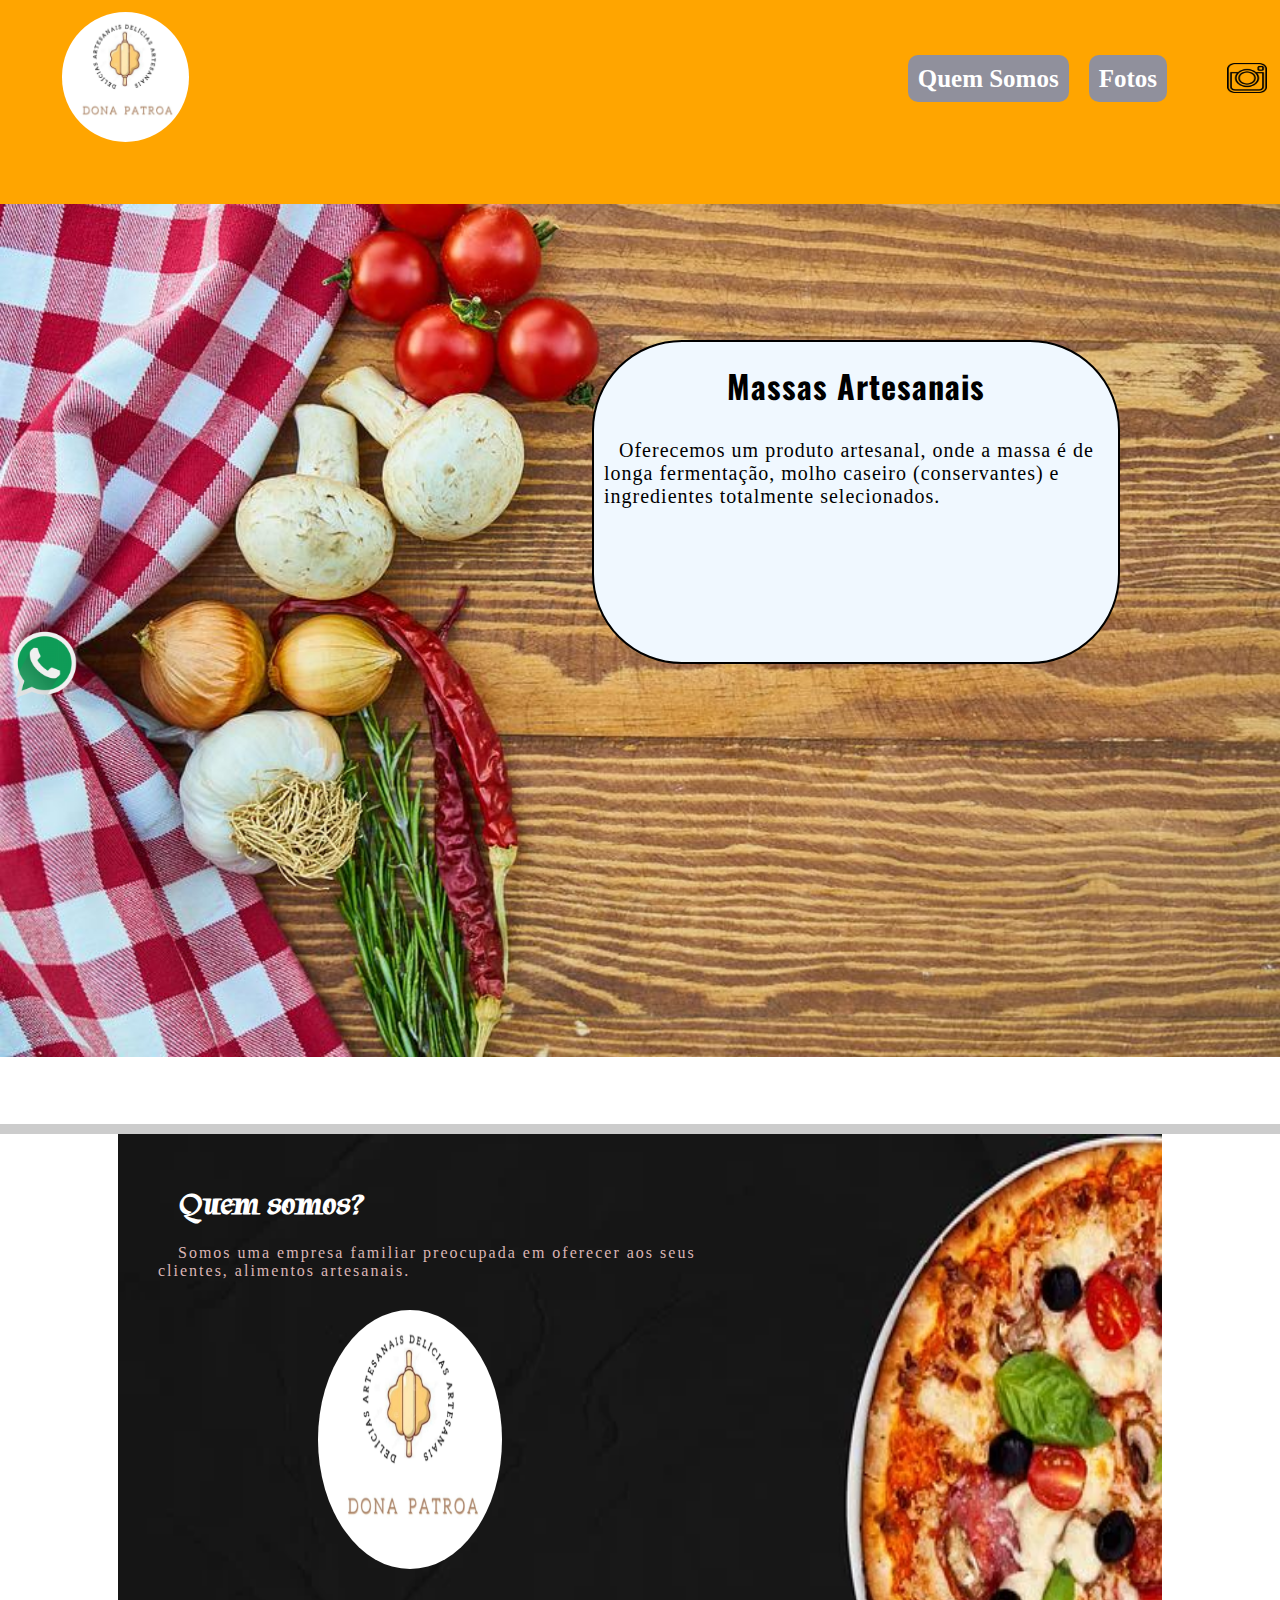
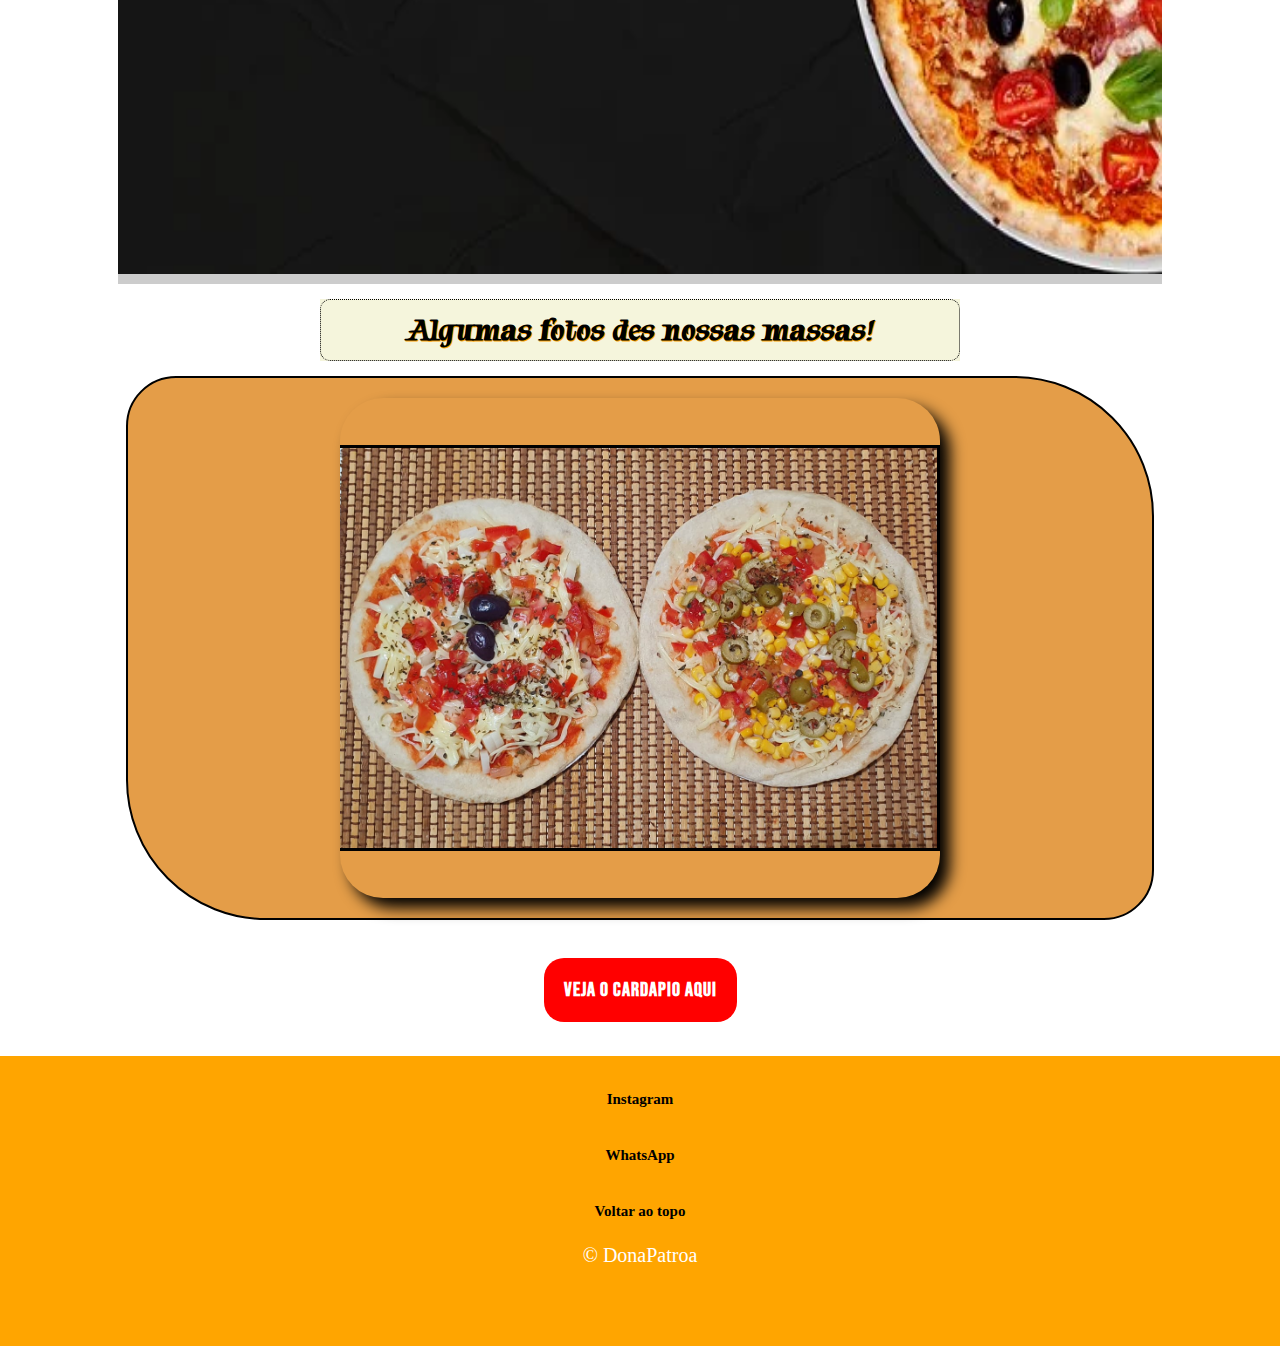
==== index.html @ 871a3da7 "primeira versao" ====
<!DOCTYPE html>
<html lang="pt-br">

<head>
    <meta charset="UTF-8">
    <meta http-equiv="X-UA-Compatible" content="IE=edge">
    <meta name="viewport" content="width=device-width, initial-scale=1.0">
    <link rel="stylesheet" href="estilo.css">
    <link rel="shortcut icon" href="imagens/logo-donapatroa-of.jpeg">
    <title>DonaPatroa</title>
</head>

<body>
    <header>
        <nav class="nav-bar">
            <div id="logo">
                <img class="logo-principal" src="imagens/logo-donapatroa-of.jpeg">
            </div>
            <div class="nav-list">
                <ul>
                    <li class="nav-item"><a href="#quem-somos" class="nav-link">Quem Somos</a></li>
                    <li class="nav-item"><a href="#titulo-fotos" class="nav-link">Fotos</a></li>
                </ul>

        </nav>
        <div class="icones">
            <a href="https://instagram.com/dona__patroa?igshid=YmMyMTA2M2Y=" target="_blank"><img src="imagens/Instagram-icone.png"
                    class="icone-insta">
            </a>
        </div>
        </div>
    </header>

    <div id="inicio">
        <div class="whats">
            <a href="https://wa.me/5511912720954" target="_blank"><img class="logo-whats"
                    src="imagens/WhatsApp-icone.png"></a>
        </div>
        <div id="parte-1">
            <h1 class="titulo-inicial">Massas Artesanais</h1>
            <p class="paragrafo-principal">Oferecemos um produto artesanal, onde a massa é de longa fermentação, molho
                caseiro (conservantes) e ingredientes totalmente selecionados.</p>
        </div>
    </div>

    <div id="segunda-parte">
        <div id="quem-somos">
            <h1 class="titulo-segundo">Quem somos?</h1>
            <p class="paragrafo-segundo">Somos uma empresa familiar preocupada em oferecer aos seus clientes, alimentos
            artesanais.
     </p>
            <img src="imagens/logo-donapatroa-of.jpeg" class="logo-quemsomos">
        </div>
    </div>
    <div id="titulo-fotos">
        <h1>Algumas fotos des nossas massas!</h1>
    </div>
    

    <div id="parte-3">
        <div class="carossel">
            <ul>
                <li>
                    <img src="imagens/pizza-dupla.jpg" class="fotos">
                <li>
                    <img src="imagens/sem-assar.jpeg" class="fotos">
                </li>
                <li>
                    <img src="imagens/recheada.jpeg" class="fotos">
                </li>
                <li>
                    <img src="imagens/preparação-das-pizzas.jpeg" class="fotos">
                </li>
            </ul>
        </div>
    </div>
    <div id="cardapio">
        <a href="imagens/Cardápio DonaPatroa.pdf"  target="_blank">Veja o cardapio aqui</a>
    </div>

    <footer>
        <div class="rodape">
            <ul>
                <li><a href="https://instagram.com/dona__patroa?igshid=YmMyMTA2M2Y=" target="_blank" class="rodape-a">Instagram</a>
                </li>
                <li><a href="https://web.whatsapp.com/send?phone=5511912720954" target="_blank"
                        class="rodape-a">WhatsApp</a></li>
                <li><a href="#logo" class="rodape-a">Voltar ao topo</a></li>
            </ul>
        </div>
        <p class="direitos-autorais">&copy; DonaPatroa</p>
    </footer>
</body>
</html>
---- estilo.css ----
@import url('https://fonts.googleapis.com/css2?family=Montserrat:ital,wght@1,100&family=Orelega+One&family=Oswald:wght@300&family=Ramaraja&display=swap');
@import url('https://fonts.googleapis.com/css2?family=Tapestry&display=swap');
@import url('https://fonts.googleapis.com/css2?family=Bebas+Neue&family=Tapestry&display=swap');
* {
    padding: 0;
    margin: 0;
}

html {
    scroll-behavior: smooth;
}

header {
    background-color: orange;
    padding: 3px;
    height: 16vh;
}

.logo-principal {
    width:100px;
    height: 20%;
    border-radius: 50%;
    padding: 9px;
}

.nav-list {
    display: flex;
    justify-content: flex-end;
    margin-left: 40px;
}

.nav-list ul {
    display: flex;
    margin-top: -75px;
    margin-left: 40px;
}

.nav-list li {
    margin: 10px;
    list-style: none;
}

.nav-list a {
    font-size: 18px;
    color: #ffffff;
    text-decoration: none;
    background-color: #90909c;
    padding: 10px;
    border-radius: 20px;
    font-weight: bold;
}

.nav-list a:hover{
 box-shadow: 0px 0px 10px 10px #ccc;    
}

#inicio {
    background-image: url(./imagens/ingredientes.jpg);
    background-repeat: no-repeat;
    background-size: 100% 100vh;
    height: 80vh;
    border-bottom: 10px solid #ccc;
    padding: 10px;
}

#parte-1 {
    width: 70%;
    height: 300px;
    background-color: aliceblue;
    border-radius: 60px;
    border: 1px solid black;
    margin: 170px auto;
    padding: 10px;
}

#segunda-parte {
    background-image: url(./imagens/pizza-quemsomos..jpeg);
    background-repeat: no-repeat;
    background-size: 100% 100%;
    height: 80vh;
    padding: 10px;
    border-bottom: 10px solid #ccc;
}

#quem-somos {
    width: 60%;
    height: 90%;
    margin-top: 40px;
    margin-left: 30px;
}

.logo-quemsomos {
    display: none;
}

.titulo-segundo {
    color: #fff;
    font-family: 'Tapestry', cursive;
    margin-bottom: 10px;
}

.paragrafo-segundo {
    font-size: 16px;
    margin-bottom: 10px;
    color: #fff;
    color: rgb(219, 181, 181);
    letter-spacing: 1px;
}

#parte-3 {
    height: 540px;
    margin: auto;
    background-color: rgb(228, 157, 72);
    border-radius: 50px 140px;
    margin-bottom: 40px;
    border: 2px solid black
}

.carossel {
    height: 500px;
    width: 300px;
    margin: 20px auto;
    box-shadow: 10px 10px 15px rgba(0, 0, 0, 7);
    overflow: hidden;
    border-radius: 43px;
}

.carossel ul {
    list-style: none;
    display: flex;
    width: 2000px;
}

.carossel li {
    position: relative;
    animation: slide 10s infinite ease-in-out;
}

@keyframes slide {
    0% {
        left: 0px;
    }

    20% {
        left: 0px;
    }

    50% {
        left: -300px;
    }

    30% {
        left: -300px;
    }

    60% {
        left: -600px;
    }

    90% {
        left: -900px;
    }

    100% {
        left: 0px;
    }
}

.fotos {
    width: 300px;
    height: 400px;
    outline: 3px solid black;
    margin: 50px auto;
}

img {
    width: 50%;
    height: 120px;
}

.logo-whats {
    width: 17%;
    height: 11%;
    margin-top: 500px;
    position: fixed;
    transition: all 1s ease;
    animation: whats 2s infinite ease-in-out ;
}

  @keyframes whats {
      0%{
          transform: translateY(0px);
      }
      50%{
          transform: translateY(-15px);
      }
      100%{
        transform: translateY(0px);
      }
  }
.logo-whats:hover {
    animation-play-state: paused;
}

.titulo-inicial {
    margin-top: 10px;
    text-align: center;
    font-family: 'Oswald', sans-serif;
    letter-spacing: 1px;
}

.paragrafo-principal {
    font-size: 20px;
    margin-top: 30px;
    text-indent: 15px;
    letter-spacing: 1px;
}

footer {
    background-color: orange;
    height: 30vh;
    padding: 10px;
    height: 30vh;
}

.rodape {
    text-align: center;
}

.rodape li {
    list-style: none;
    transition: all 1.5s ease;
    padding: 14px;
    margin-top: 10px;
    width: 300px;
    margin: 10px auto;
}

.rodape li:hover {
    transform: translateY(-10px);
}

.rodape-a{
    text-decoration: none;
    font-size: 15px;
    padding: 10px;
    color: black;
    font-weight: bold;
}
.rodape-a:hover{
    border-bottom: 1px solid white;
}

.direitos-autorais {
    text-align: center;
    font-size: 20px;
    color: white;
}

.icones{
  display: none;
}


#titulo-fotos{
    width: 80%;
    margin: 15px auto;
    background-color: beige;
}
#titulo-fotos h1{
    text-align: center;
    padding: 10px;
    font-family:  'Tapestry', cursive;
    border: 1px dotted black;
    text-shadow: 1px 1px #e49d48;
    border-radius: 10px;
}
#cardapio{
    width: 80%;
    height: 40px;
    margin: 20px auto;
    text-align: center;
    padding: 18px;
}

#cardapio a{
    text-decoration: none;
    font-size: 20px;
    color: #fff;
    margin-top: 10px;
    background-color: red;
    padding: 20px;
    font-weight: bold;
    border-radius: 20px;
    font-family:'Bebas Neue', cursive;
    letter-spacing: 1px;
}
/*Para computador                                             */
@media screen and (min-width:700px) {
    .logo-principal {
        width: 10%;
        height: 130px;
        margin-left: 50px;
    }
    .nav-list ul{
        display: flex;
        margin-top: -100px;
        margin-left: 40px;
        margin-right: 100px;
    }

    .nav-list a {
        border-radius: 10px;
        transition: all 1.5s ease;  
        font-size: 25px;
    }
    
   header{
       height: 22vh;
   }

    #inicio {
        background-repeat: no-repeat;
        background-size: 100%;
        height: 100vh;
    }

    #parte-1 {
        width: 40%;
        margin-right: 150px;
        float: right;
        margin-top: 10%;
        height: 300px;
        background-color: aliceblue;
        border-radius: 90px;
        border: 2px solid black;
    }

    .logo-whats {
        width: 70px;
        height: 70px;
        margin-top: 415px;
        position: fixed;
        transition: all 1s ease;
    }

    .logo-whats:hover {
        transform: translateY(-10px);
    }

    #segunda-parte {
        background-image: url(./imagens/pizza-quemsomos..jpeg);
        background-repeat: no-repeat;
        background-size: 100% 100%;
        height: 80vh;
        padding: 10px;
        width: 80%;
        margin: auto;
    }

    #quem-somos {
        width: 60%;
        height: 90%;
        margin-top: 40px;
        margin-left: 30px;
        text-indent: 20px;
    }

    .logo-quemsomos {
        display: block;
        width: 30%;
        height: 40%;
        margin-top: 30px;
        margin-left: 160px;
        border-radius: 50%;
    }

    .titulo-segundo {
        color: #fff;
        font-family: 'Tapestry', cursive;
        margin-bottom: 10px;
    }

    .paragrafo-segundo {
        font-size: 16px;
        margin-top: 20px;
        margin-bottom: 10px;
        color: #fff;
        color: rgb(219, 181, 181);
        letter-spacing: 2px;
    }

    #parte-3 {
        width: 80%;
        height: 540px;
        margin: auto;
        background-color: rgb(228, 157, 72);
        border-radius: 50px 140px;
        margin-bottom: 40px;
        border: 2px solid black
    }

    .carossel {
        height: 500px;
        width: 600px;
        margin: 20px auto;
        box-shadow: 10px 10px 15px rgba(0, 0, 0, 7);
        overflow: hidden;
        border-radius: 43px;
    }

    .carossel ul {
        list-style: none;
        display: flex;
        width: 2000px;
    }

    .carossel li {
        position: relative;
        animation: slide 10s infinite ease-in-out;
    }

    @keyframes slide {
        0% {
            left: 0px;
        }

        20% {
            left: 0px;
        }

        50% {
            left: -600px;
        }

        30% {
            left: -600px;
        }

        60% {
            left: -1200px;
        }

        90% {
            left: -1800px;
        }

        100% {
            left: 0px;
        }
    }

    .fotos {
        width: 600px;
        height: 400px;
        outline: 3px solid black;
        margin: 50px auto;
    }
    .icones{
        width: 40px;
        height: 30px;
        margin-top: -92px;
        margin-right: 10px;
        display: flex;
        float: right;
    }
    .icone-insta{
        width: 40px;
        height: 30px;
        background-color: transparent;
    }

    #titulo-fotos{
        width: 50%;
        margin: 15px auto;
        background-color: beige;
    }
    #titulo-fotos h1{
        text-align: center;
        padding: 10px;
        font-family:  'Tapestry', cursive;
        border: 1px dotted black;
        text-shadow: 1px 1px orange;
        border-radius: 10px;
    }
    #cardapio{
        width: 30%;
        height: 40px;
        margin: 20px auto;
        
        text-align: center;
        padding: 18px;
    }
    
    #cardapio a{
        text-decoration: none;
        font-family:'Bebas Neue', cursive;
        font-size: 20px;
        color: #fff;
        margin-top: 10px;
        background-color: red;
        padding: 20px;
        font-weight: bold;
        border-radius: 20px;
    }
}
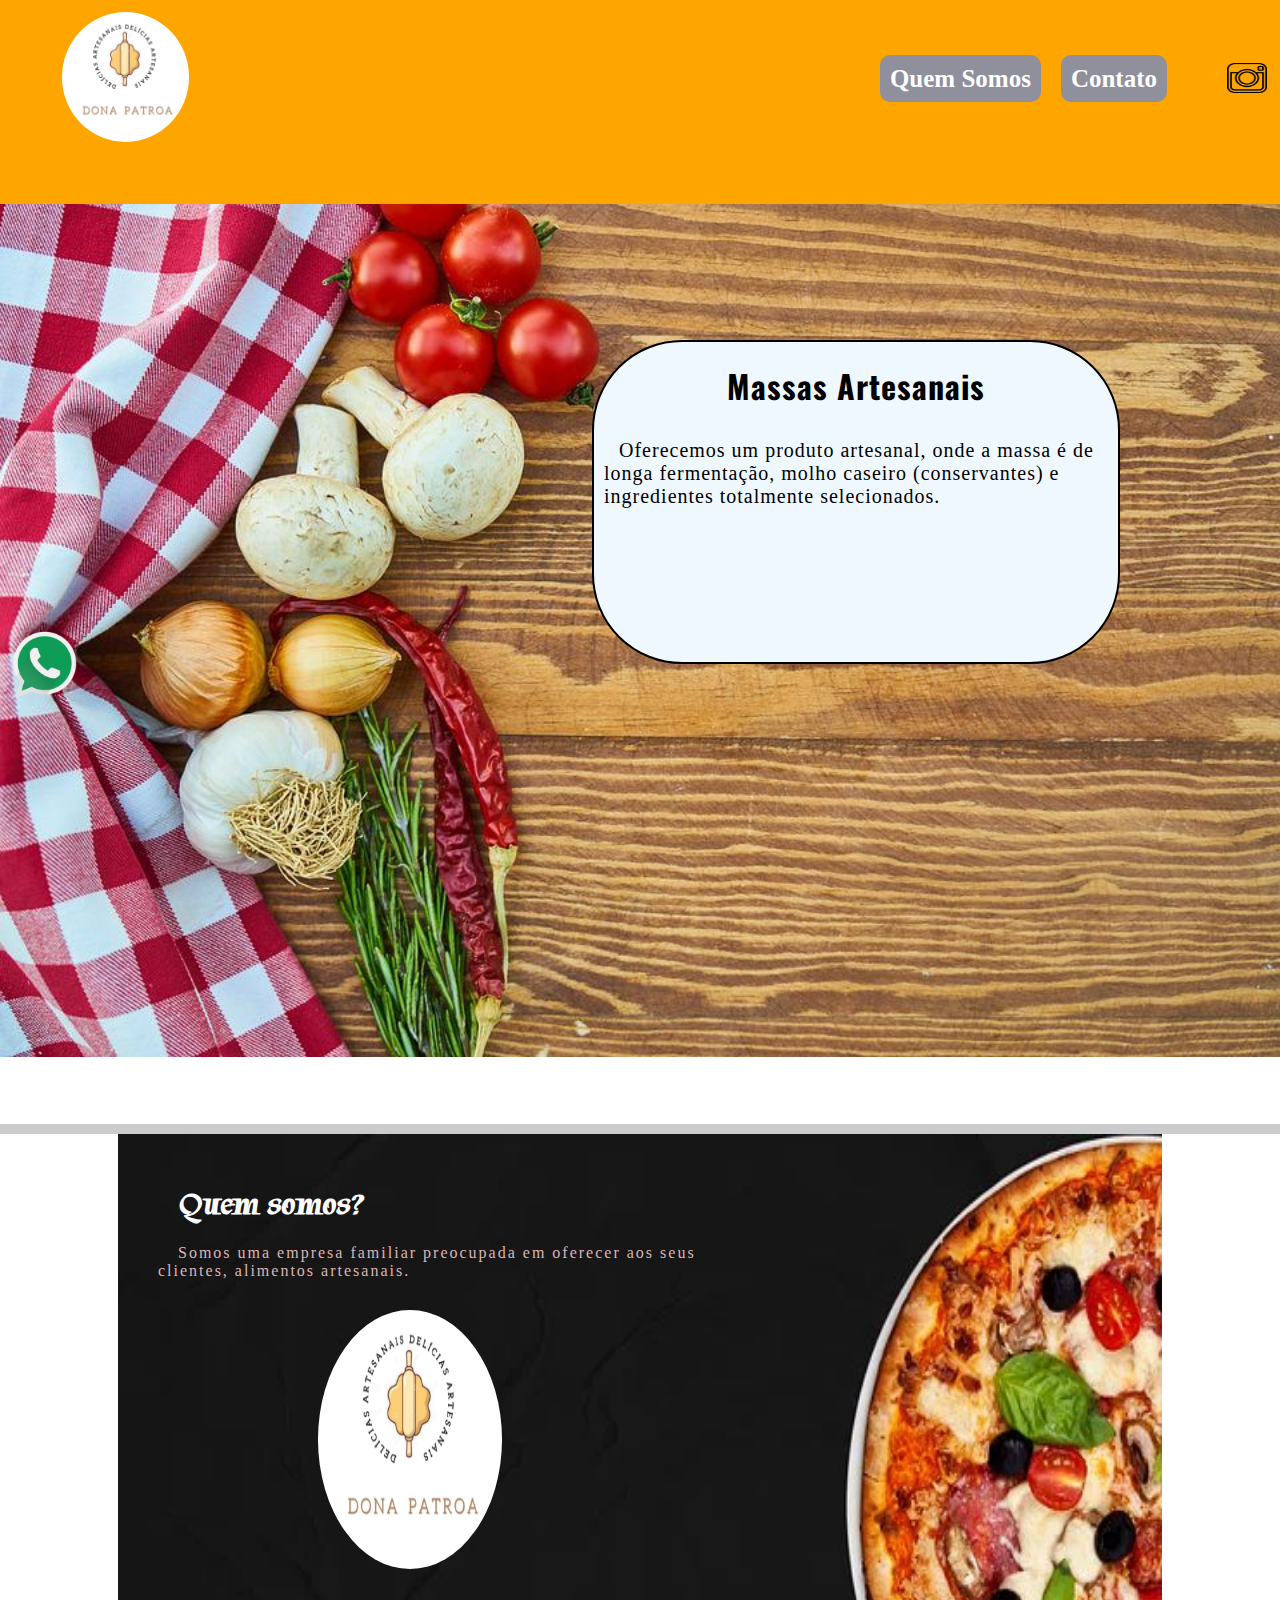
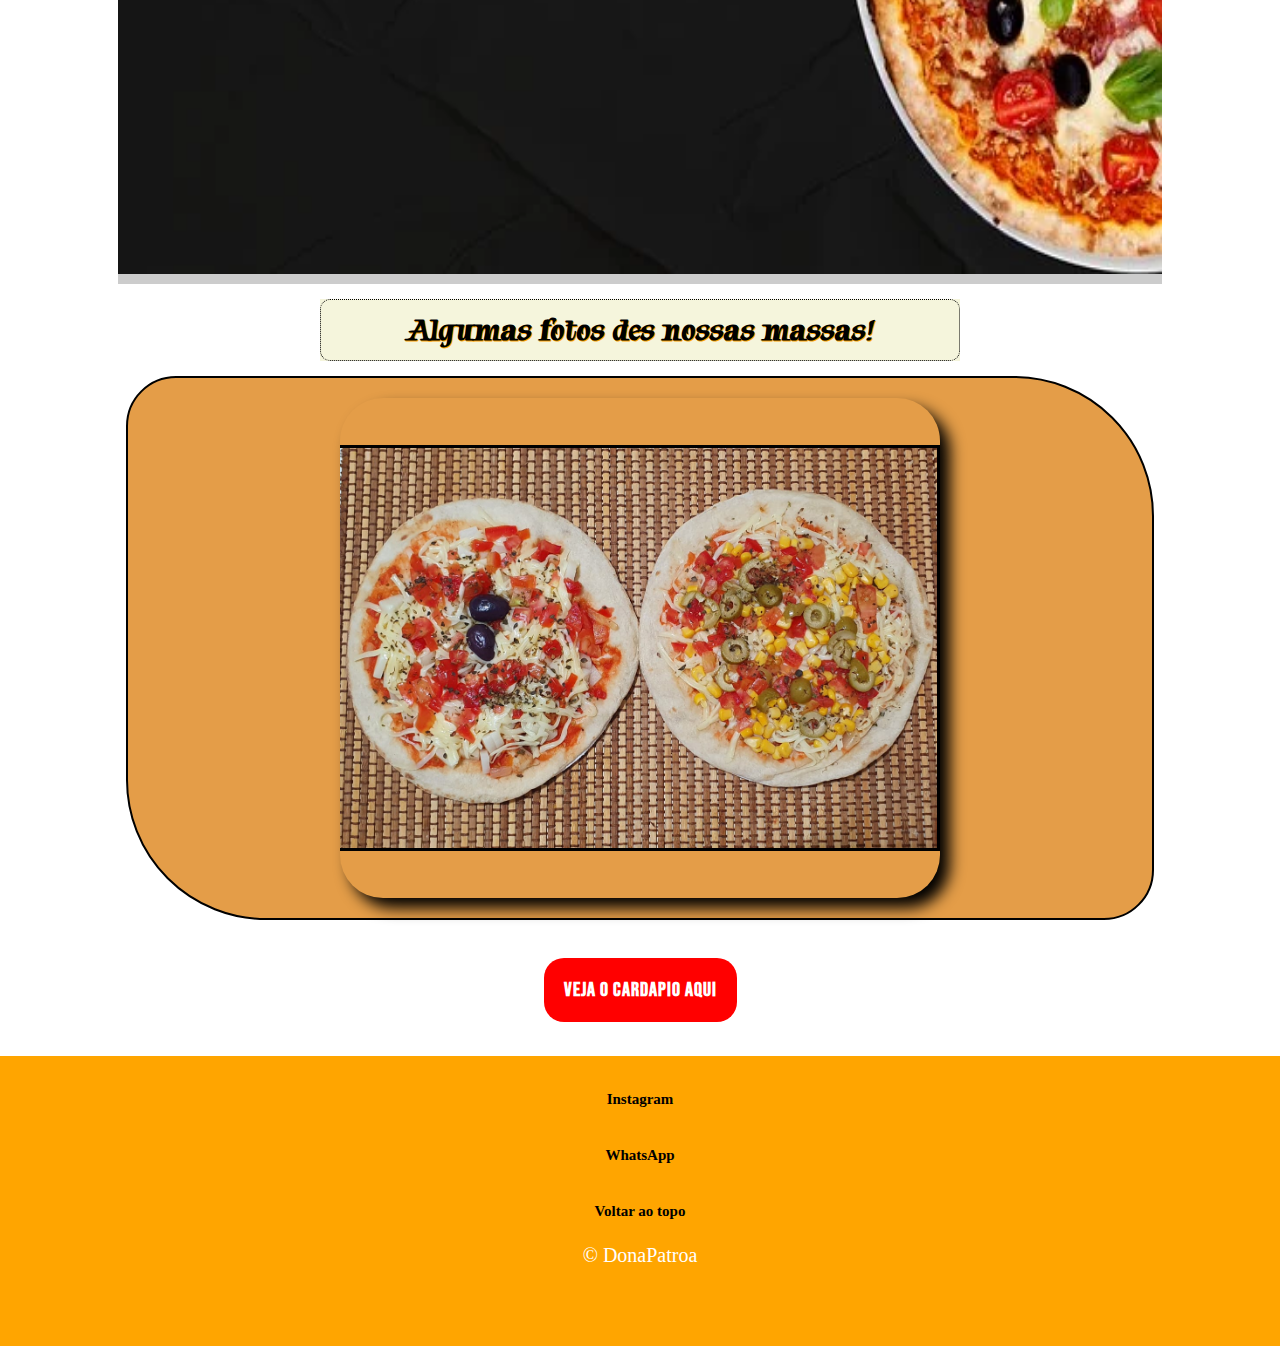
==== commit 21d79598: "add formulario" ====
--- a/index.html
+++ b/index.html
@@ -5,7 +5,7 @@
     <meta charset="UTF-8">
     <meta http-equiv="X-UA-Compatible" content="IE=edge">
     <meta name="viewport" content="width=device-width, initial-scale=1.0">
-    <link rel="stylesheet" href="estilo.css">
+    <link rel="stylesheet" href="./estilos/estilo.css">
     <link rel="shortcut icon" href="imagens/logo-donapatroa-of.jpeg">
     <title>DonaPatroa</title>
 </head>
@@ -19,7 +19,7 @@
             <div class="nav-list">
                 <ul>
                     <li class="nav-item"><a href="#quem-somos" class="nav-link">Quem Somos</a></li>
-                    <li class="nav-item"><a href="#titulo-fotos" class="nav-link">Fotos</a></li>
+                    <li class="nav-item"><a href="form.html" class="nav-link">Contato</a></li>
                 </ul>
 
         </nav>
--- a/estilos/estilo.css
+++ b/estilos/estilo.css
@@ -0,0 +1,506 @@
+@import url('https://fonts.googleapis.com/css2?family=Montserrat:ital,wght@1,100&family=Orelega+One&family=Oswald:wght@300&family=Ramaraja&display=swap');
+@import url('https://fonts.googleapis.com/css2?family=Tapestry&display=swap');
+@import url('https://fonts.googleapis.com/css2?family=Bebas+Neue&family=Tapestry&display=swap');
+* {
+    padding: 0;
+    margin: 0;
+}
+
+html {
+    scroll-behavior: smooth;
+}
+
+header {
+    background-color: orange;
+    padding: 3px;
+    height: 16vh;
+}
+
+.logo-principal {
+    width:100px;
+    height: 20%;
+    border-radius: 50%;
+    padding: 9px;
+}
+
+.nav-list {
+    display: flex;
+    justify-content: flex-end;
+    margin-left: 40px;
+}
+
+.nav-list ul {
+    display: flex;
+    margin-top: -75px;
+    margin-left: 40px;
+}
+
+.nav-list li {
+    margin: 10px;
+    list-style: none;
+}
+
+.nav-list a {
+    font-size: 18px;
+    color: #ffffff;
+    text-decoration: none;
+    background-color: #90909c;
+    padding: 10px;
+    border-radius: 20px;
+    font-weight: bold;
+}
+
+.nav-list a:hover{
+ box-shadow: 0px 0px 10px 10px #ccc;    
+}
+
+#inicio {
+    background-image: url(../imagens/ingredientes.jpg);
+    background-repeat: no-repeat;
+    background-size: 100% 100vh;
+    height: 80vh;
+    border-bottom: 10px solid #ccc;
+    padding: 10px;
+}
+
+#parte-1 {
+    width: 70%;
+    height: 300px;
+    background-color: aliceblue;
+    border-radius: 60px;
+    border: 1px solid black;
+    margin: 170px auto;
+    padding: 10px;
+}
+
+#segunda-parte {
+    background-image: url(../imagens/pizza-quemsomos.jpeg);
+    background-repeat: no-repeat;
+    background-size: 100% 100%;
+    height: 80vh;
+    padding: 10px;
+    border-bottom: 10px solid #ccc;
+}
+
+#quem-somos {
+    width: 60%;
+    height: 90%;
+    margin-top: 40px;
+    margin-left: 30px;
+}
+
+.logo-quemsomos {
+    display: none;
+}
+
+.titulo-segundo {
+    color: #fff;
+    font-family: 'Tapestry', cursive;
+    margin-bottom: 10px;
+}
+
+.paragrafo-segundo {
+    font-size: 16px;
+    margin-bottom: 10px;
+    color: #fff;
+    color: rgb(219, 181, 181);
+    letter-spacing: 1px;
+}
+
+#parte-3 {
+    height: 540px;
+    margin: auto;
+    background-color: rgb(228, 157, 72);
+    border-radius: 50px 140px;
+    margin-bottom: 40px;
+    border: 2px solid black
+}
+
+.carossel {
+    height: 500px;
+    width: 300px;
+    margin: 20px auto;
+    box-shadow: 10px 10px 15px rgba(0, 0, 0, 7);
+    overflow: hidden;
+    border-radius: 43px;
+}
+
+.carossel ul {
+    list-style: none;
+    display: flex;
+    width: 2000px;
+}
+
+.carossel li {
+    position: relative;
+    animation: slide 10s infinite ease-in-out;
+}
+
+@keyframes slide {
+    0% {
+        left: 0px;
+    }
+
+    20% {
+        left: 0px;
+    }
+
+    50% {
+        left: -300px;
+    }
+
+    30% {
+        left: -300px;
+    }
+
+    60% {
+        left: -600px;
+    }
+
+    90% {
+        left: -900px;
+    }
+
+    100% {
+        left: 0px;
+    }
+}
+
+.fotos {
+    width: 300px;
+    height: 400px;
+    outline: 3px solid black;
+    margin: 50px auto;
+}
+
+img {
+    width: 50%;
+    height: 120px;
+}
+
+.logo-whats {
+    width: 17%;
+    height: 11%;
+    margin-top: 500px;
+    position: fixed;
+    transition: all 1s ease;
+    animation: whats 2s infinite ease-in-out ;
+}
+
+  @keyframes whats {
+      0%{
+          transform: translateY(0px);
+      }
+      50%{
+          transform: translateY(-15px);
+      }
+      100%{
+        transform: translateY(0px);
+      }
+  }
+.logo-whats:hover {
+    animation-play-state: paused;
+}
+
+.titulo-inicial {
+    margin-top: 10px;
+    text-align: center;
+    font-family: 'Oswald', sans-serif;
+    letter-spacing: 1px;
+}
+
+.paragrafo-principal {
+    font-size: 20px;
+    margin-top: 30px;
+    text-indent: 15px;
+    letter-spacing: 1px;
+}
+
+footer {
+    background-color: orange;
+    height: 30vh;
+    padding: 10px;
+    height: 30vh;
+}
+
+.rodape {
+    text-align: center;
+}
+
+.rodape li {
+    list-style: none;
+    transition: all 1.5s ease;
+    padding: 14px;
+    margin-top: 10px;
+    width: 300px;
+    margin: 10px auto;
+}
+
+.rodape li:hover {
+    transform: translateY(-10px);
+}
+
+.rodape-a{
+    text-decoration: none;
+    font-size: 15px;
+    padding: 10px;
+    color: black;
+    font-weight: bold;
+}
+.rodape-a:hover{
+    border-bottom: 1px solid white;
+}
+
+.direitos-autorais {
+    text-align: center;
+    font-size: 20px;
+    color: white;
+}
+
+.icones{
+  display: none;
+}
+
+
+#titulo-fotos{
+    width: 80%;
+    margin: 15px auto;
+    background-color: beige;
+}
+#titulo-fotos h1{
+    text-align: center;
+    padding: 10px;
+    font-family:  'Tapestry', cursive;
+    border: 1px dotted black;
+    text-shadow: 1px 1px #e49d48;
+    border-radius: 10px;
+}
+#cardapio{
+    width: 80%;
+    height: 40px;
+    margin: 20px auto;
+    text-align: center;
+    padding: 18px;
+}
+
+#cardapio a{
+    text-decoration: none;
+    font-size: 20px;
+    color: #fff;
+    margin-top: 10px;
+    background-color: red;
+    padding: 20px;
+    font-weight: bold;
+    border-radius: 20px;
+    font-family:'Bebas Neue', cursive;
+    letter-spacing: 1px;
+}
+/*Para computador                                             */
+@media screen and (min-width:700px) {
+    .logo-principal {
+        width: 10%;
+        height: 130px;
+        margin-left: 50px;
+    }
+    .nav-list ul{
+        display: flex;
+        margin-top: -100px;
+        margin-left: 40px;
+        margin-right: 100px;
+    }
+
+    .nav-list a {
+        border-radius: 10px;
+        transition: all 1.5s ease;  
+        font-size: 25px;
+    }
+    
+   header{
+       height: 22vh;
+   }
+
+    #inicio {
+        background-repeat: no-repeat;
+        background-size: 100%;
+        height: 100vh;
+    }
+
+    #parte-1 {
+        width: 40%;
+        margin-right: 150px;
+        float: right;
+        margin-top: 10%;
+        height: 300px;
+        background-color: aliceblue;
+        border-radius: 90px;
+        border: 2px solid black;
+    }
+
+    .logo-whats {
+        width: 70px;
+        height: 70px;
+        margin-top: 415px;
+        position: fixed;
+        transition: all 1s ease;
+    }
+
+    .logo-whats:hover {
+        transform: translateY(-10px);
+    }
+
+    #segunda-parte {
+        background-image: url(../imagens/pizza-quemsomos.jpeg);
+        background-repeat: no-repeat;
+        background-size: 100% 100%;
+        height: 80vh;
+        padding: 10px;
+        width: 80%;
+        margin: auto;
+    }
+
+    #quem-somos {
+        width: 60%;
+        height: 90%;
+        margin-top: 40px;
+        margin-left: 30px;
+        text-indent: 20px;
+    }
+
+    .logo-quemsomos {
+        display: block;
+        width: 30%;
+        height: 40%;
+        margin-top: 30px;
+        margin-left: 160px;
+        border-radius: 50%;
+    }
+
+    .titulo-segundo {
+        color: #fff;
+        font-family: 'Tapestry', cursive;
+        margin-bottom: 10px;
+    }
+
+    .paragrafo-segundo {
+        font-size: 16px;
+        margin-top: 20px;
+        margin-bottom: 10px;
+        color: #fff;
+        color: rgb(219, 181, 181);
+        letter-spacing: 2px;
+    }
+
+    #parte-3 {
+        width: 80%;
+        height: 540px;
+        margin: auto;
+        background-color: rgb(228, 157, 72);
+        border-radius: 50px 140px;
+        margin-bottom: 40px;
+        border: 2px solid black
+    }
+
+    .carossel {
+        height: 500px;
+        width: 600px;
+        margin: 20px auto;
+        box-shadow: 10px 10px 15px rgba(0, 0, 0, 7);
+        overflow: hidden;
+        border-radius: 43px;
+    }
+
+    .carossel ul {
+        list-style: none;
+        display: flex;
+        width: 2000px;
+    }
+
+    .carossel li {
+        position: relative;
+        animation: slide 10s infinite ease-in-out;
+    }
+
+    @keyframes slide {
+        0% {
+            left: 0px;
+        }
+
+        20% {
+            left: 0px;
+        }
+
+        50% {
+            left: -600px;
+        }
+
+        30% {
+            left: -600px;
+        }
+
+        60% {
+            left: -1200px;
+        }
+
+        90% {
+            left: -1800px;
+        }
+
+        100% {
+            left: 0px;
+        }
+    }
+
+    .fotos {
+        width: 600px;
+        height: 400px;
+        outline: 3px solid black;
+        margin: 50px auto;
+    }
+    .icones{
+        width: 40px;
+        height: 30px;
+        margin-top: -92px;
+        margin-right: 10px;
+        display: flex;
+        float: right;
+    }
+    .icone-insta{
+        width: 40px;
+        height: 30px;
+        background-color: transparent;
+    }
+
+    #titulo-fotos{
+        width: 50%;
+        margin: 15px auto;
+        background-color: beige;
+    }
+    #titulo-fotos h1{
+        text-align: center;
+        padding: 10px;
+        font-family:  'Tapestry', cursive;
+        border: 1px dotted black;
+        text-shadow: 1px 1px orange;
+        border-radius: 10px;
+    }
+    #cardapio{
+        width: 30%;
+        height: 40px;
+        margin: 20px auto;
+        
+        text-align: center;
+        padding: 18px;
+    }
+    
+    #cardapio a{
+        text-decoration: none;
+        font-family:'Bebas Neue', cursive;
+        font-size: 20px;
+        color: #fff;
+        margin-top: 10px;
+        background-color: red;
+        padding: 20px;
+        font-weight: bold;
+        border-radius: 20px;
+    }
+}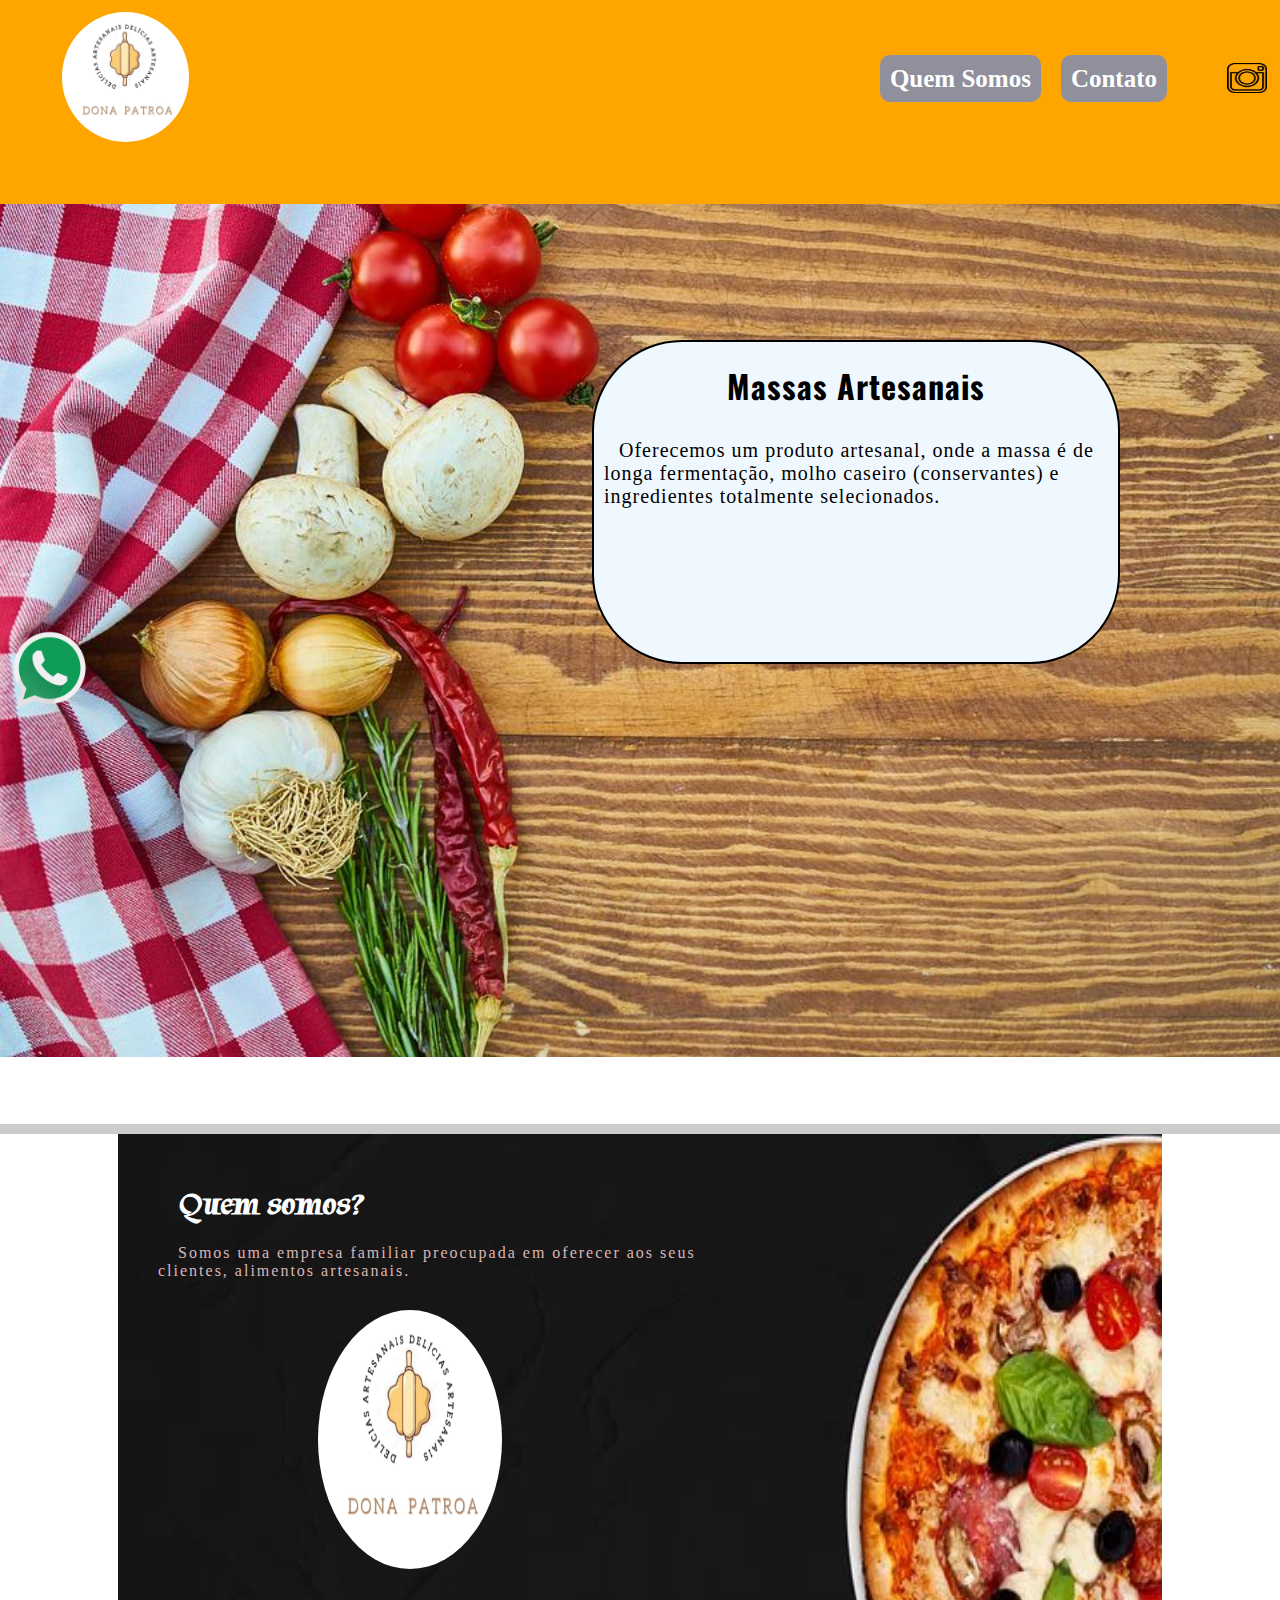
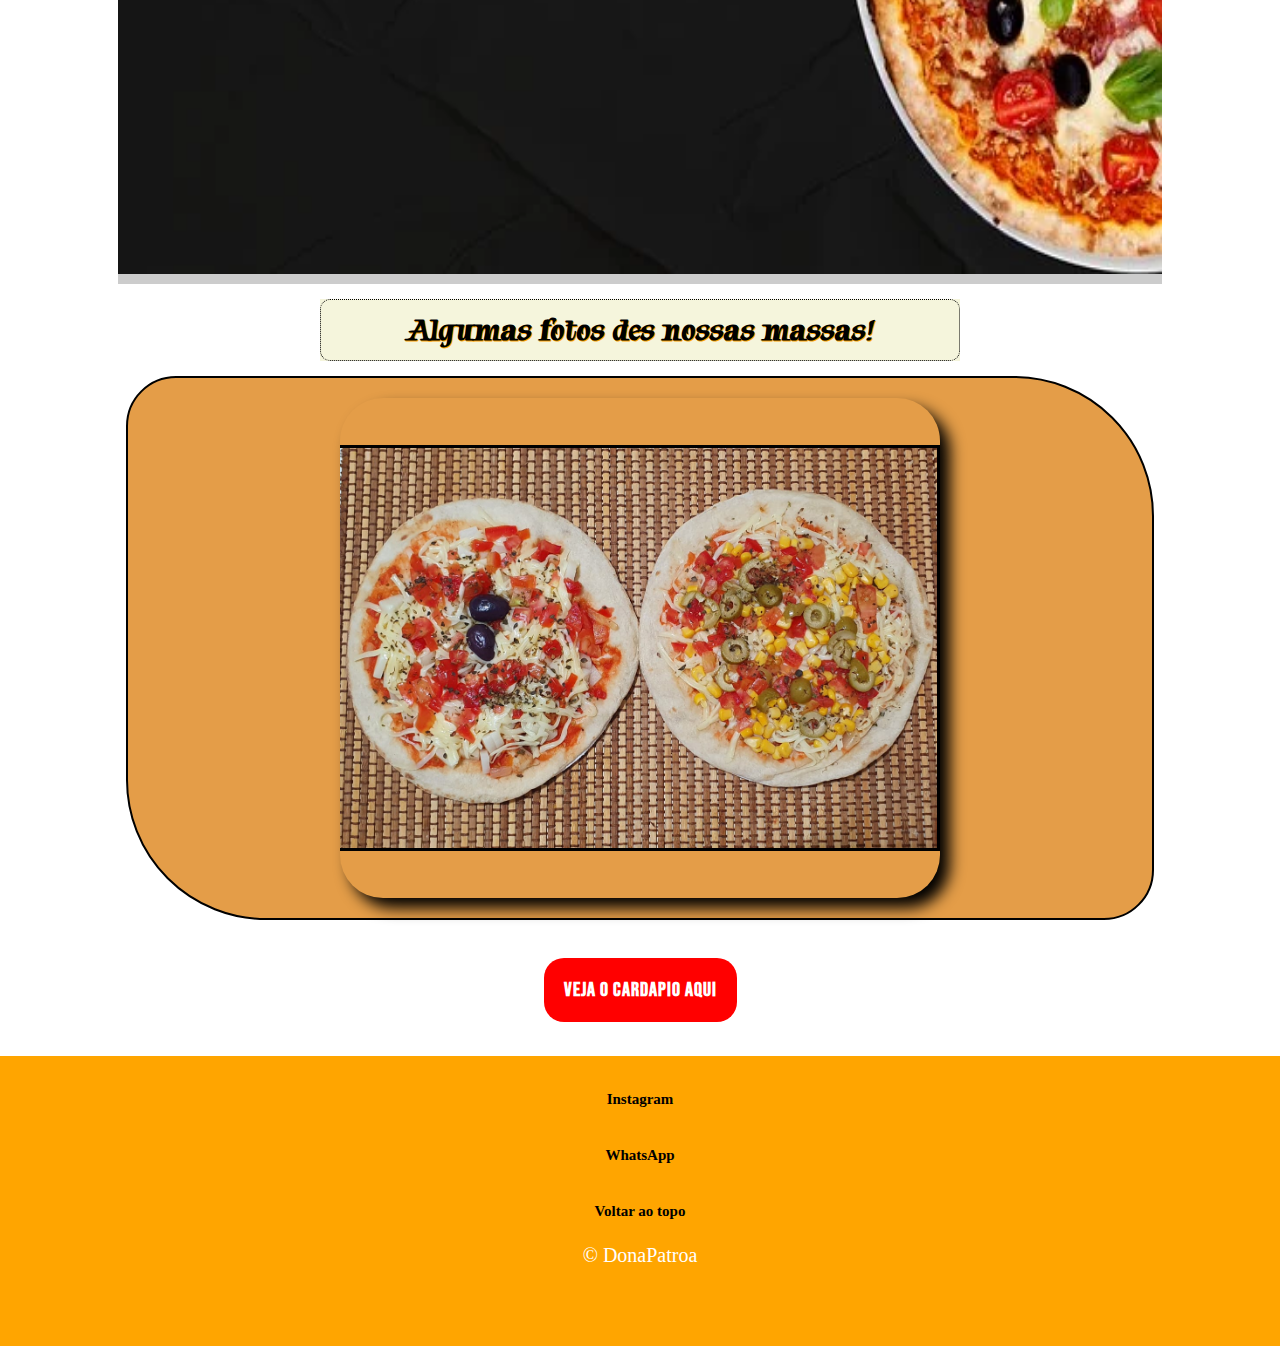
==== commit 3ab6a5d4: "adicionando tela de sucesso form e alterando cardapio" ====
--- a/index.html
+++ b/index.html
@@ -75,7 +75,7 @@
         </div>
     </div>
     <div id="cardapio">
-        <a href="imagens/Cardápio DonaPatroa.pdf"  target="_blank">Veja o cardapio aqui</a>
+        <a href="imagens/Cardápio DonaPatroa (1).png"  target="_blank">Veja o cardapio aqui</a>
     </div>
 
     <footer>
--- a/estilos/estilo.css
+++ b/estilos/estilo.css
@@ -296,7 +296,7 @@
     letter-spacing: 1px;
 }
 /*Para computador                                             */
-@media screen and (min-width:700px) {
+@media screen and (min-width:1100px) {
     .logo-principal {
         width: 10%;
         height: 130px;
@@ -487,7 +487,6 @@
         width: 30%;
         height: 40px;
         margin: 20px auto;
-        
         text-align: center;
         padding: 18px;
     }
@@ -503,4 +502,73 @@
         font-weight: bold;
         border-radius: 20px;
     }
-}+}
+
+/* PARA TABLET*/
+@media screen and (min-width:700px){
+    .logo-whats {
+        width: 80px;
+        height: 80px;
+        margin-top: 415px;
+        position: fixed;
+        transition: all 1s ease;
+    } 
+
+  .carossel{
+      width: 600px;
+  }
+
+  .fotos{
+     width: 600px;
+  }
+  .carossel ul {
+    width: 2000px;
+}
+
+.carossel li {
+    position: relative;
+    animation: slide 10s infinite ease-in-out;
+}
+
+.carossel ul {
+    list-style: none;
+    display: flex;
+    width: 2000px;
+}
+
+.carossel li {
+    position: relative;
+    animation: slide 10s infinite ease-in-out;
+}
+
+@keyframes slide {
+    0% {
+        left: 0px;
+    }
+
+    20% {
+        left: 0px;
+    }
+
+    50% {
+        left: -600px;
+    }
+
+    30% {
+        left: -600px;
+    }
+
+    60% {
+        left: -1200px;
+    }
+
+    90% {
+        left: -1800px;
+    }
+
+    100% {
+        left: 0px;
+    }
+}
+
+} 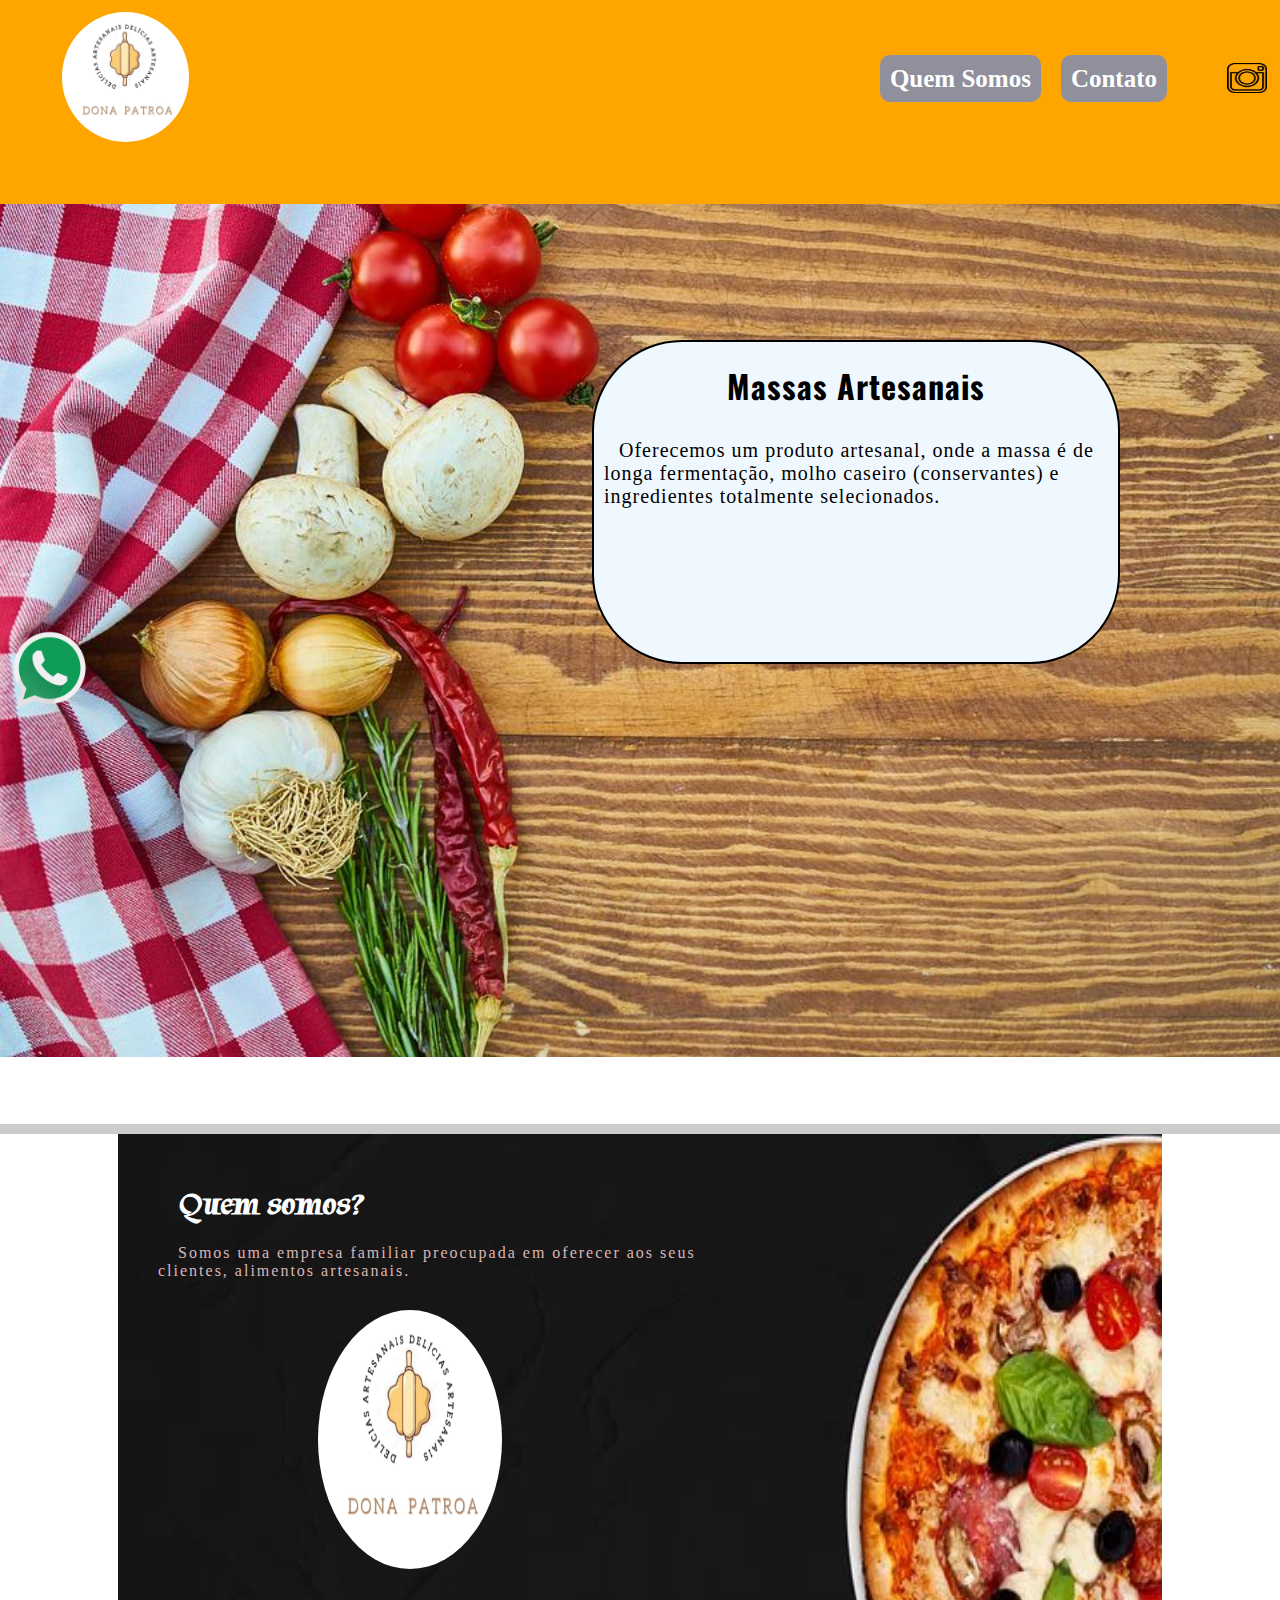
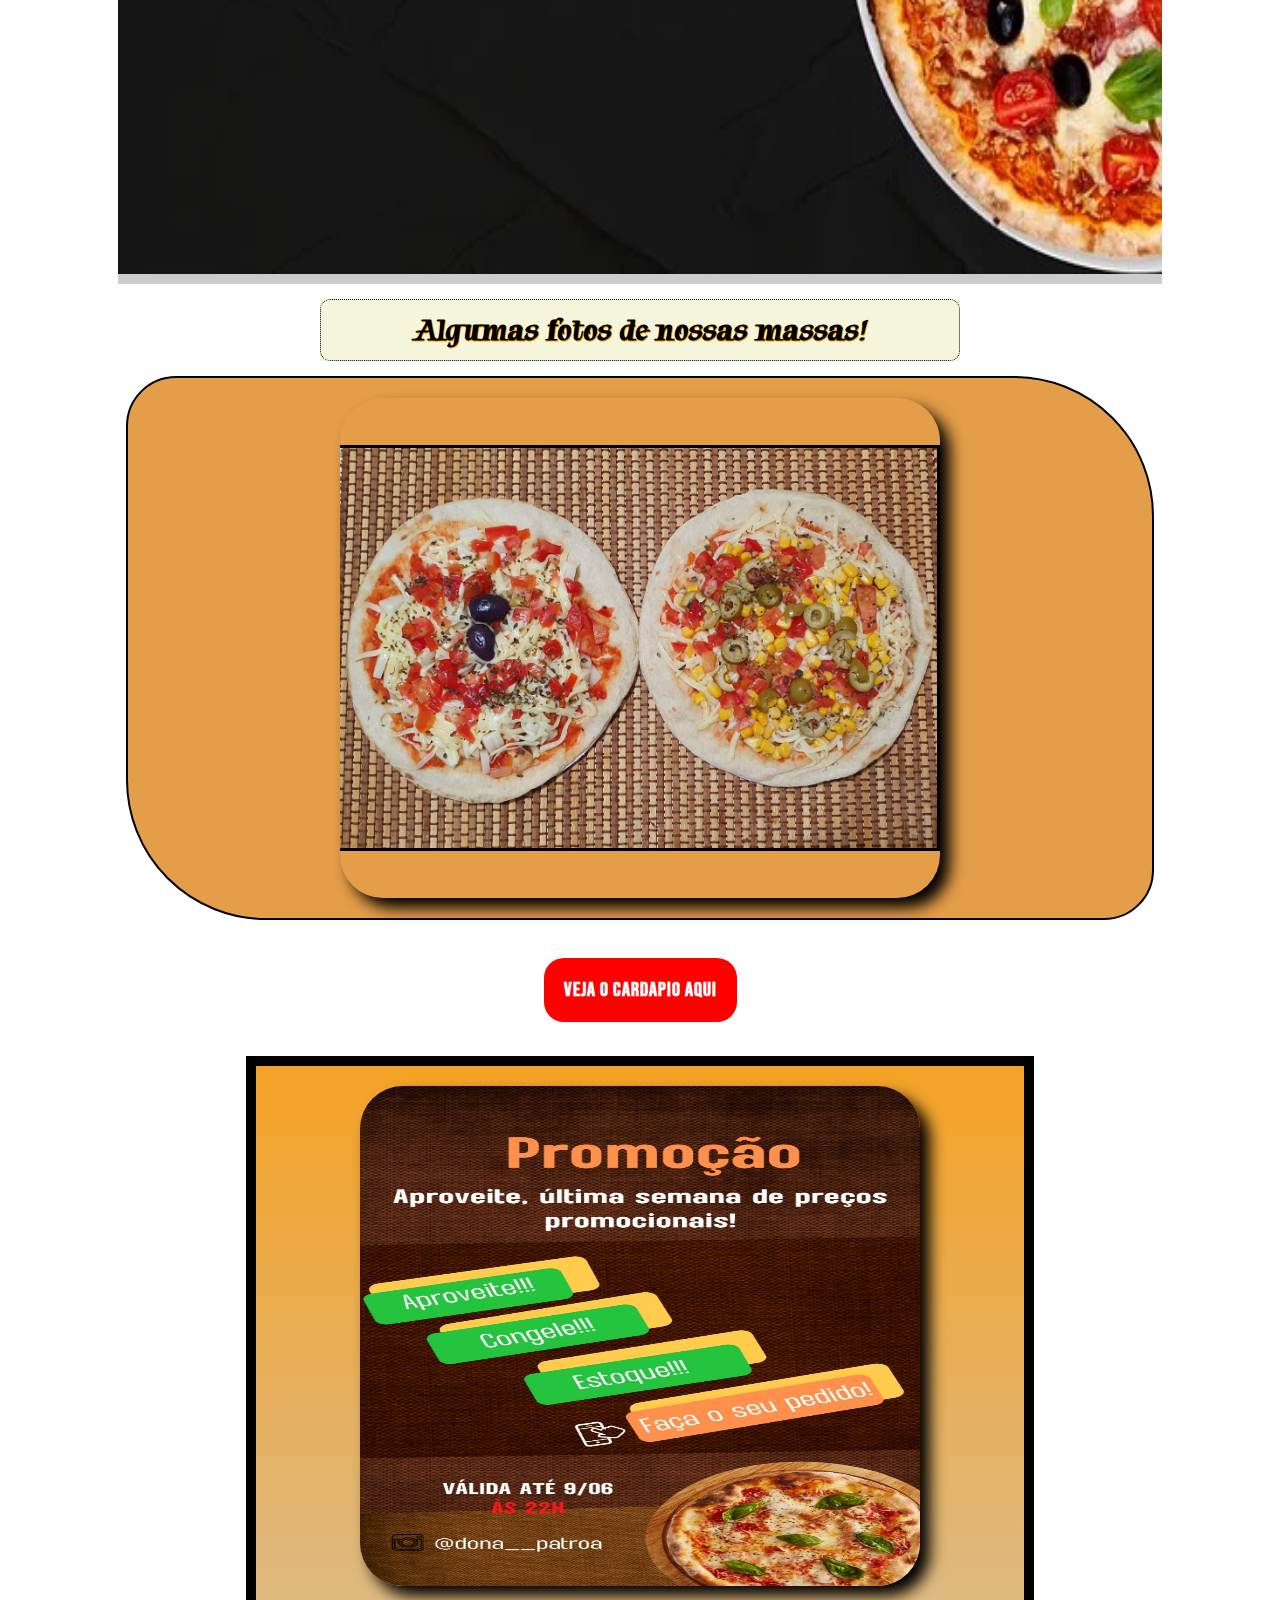
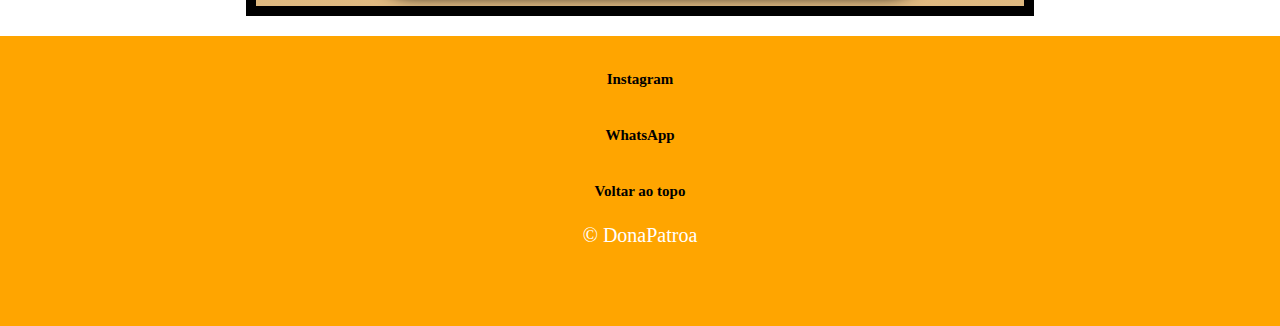
==== commit 0d6d2b83: "adicionando parte de prop" ====
--- a/index.html
+++ b/index.html
@@ -53,7 +53,7 @@
         </div>
     </div>
     <div id="titulo-fotos">
-        <h1>Algumas fotos des nossas massas!</h1>
+        <h1>Algumas fotos de nossas massas!</h1>
     </div>
     
 
@@ -78,6 +78,12 @@
         <a href="imagens/Cardápio DonaPatroa (1).png"  target="_blank">Veja o cardapio aqui</a>
     </div>
 
+    <div class="propaganda-semanal">
+        <div class="propaganda">
+            <img src="imagens/propaganda-semanal-junho.jpeg" alt="Propaganda semanal">
+        </div>
+    </div>
+
     <footer>
         <div class="rodape">
             <ul>
--- a/estilos/estilo.css
+++ b/estilos/estilo.css
@@ -295,8 +295,52 @@
     font-family:'Bebas Neue', cursive;
     letter-spacing: 1px;
 }
+
+.propaganda-semanal{
+    width: 90vw;
+    height: 100vh;
+    margin: 20px auto;
+    border: 10px solid #000000;
+    height:540px ;
+    background-color: #ccc;
+}
+.propaganda{
+    height: 100%;
+    width: 100%;
+    margin:  auto;
+    overflow: hidden;
+}
+
+.propaganda-semanal img{
+    width: 100%;
+    height: 100%;
+}
 /*Para computador                                             */
 @media screen and (min-width:1100px) {
+
+    .propaganda-semanal{
+        width: 60vw;
+        height: 100vh;
+        margin: 20px auto;
+        border: 10px solid #000000;
+        height:540px ;
+        background: linear-gradient(to top, rgba(204,204,204,1) 0%, rgba(222,185,129,1) 0%, rgba(244,162,38,1) 100%);
+    }
+    .propaganda{
+        height: 500px;
+        width: 600px;
+        margin: 20px auto;
+        box-shadow: 10px 10px 15px rgba(0, 0, 0, 7);
+        overflow: hidden;
+        border-radius: 43px;
+    }
+    
+    .propaganda-semanal img{
+        width: 100%;
+        height: 100%;
+    }
+
+
     .logo-principal {
         width: 10%;
         height: 130px;
@@ -571,4 +615,17 @@
     }
 }
 
+.propaganda{
+    height: 500px;
+    width: 560px;
+    margin: 20px auto;
+    box-shadow: 10px 10px 15px rgba(0, 0, 0, 7);
+    overflow: hidden;
+    border-radius: 43px;
+}
+
+.propaganda-semanal{
+    background: linear-gradient(to top, rgba(204,204,204,1) 0%, rgba(222,185,129,1) 0%, rgba(244,162,38,1) 100%);
+}
+
 } 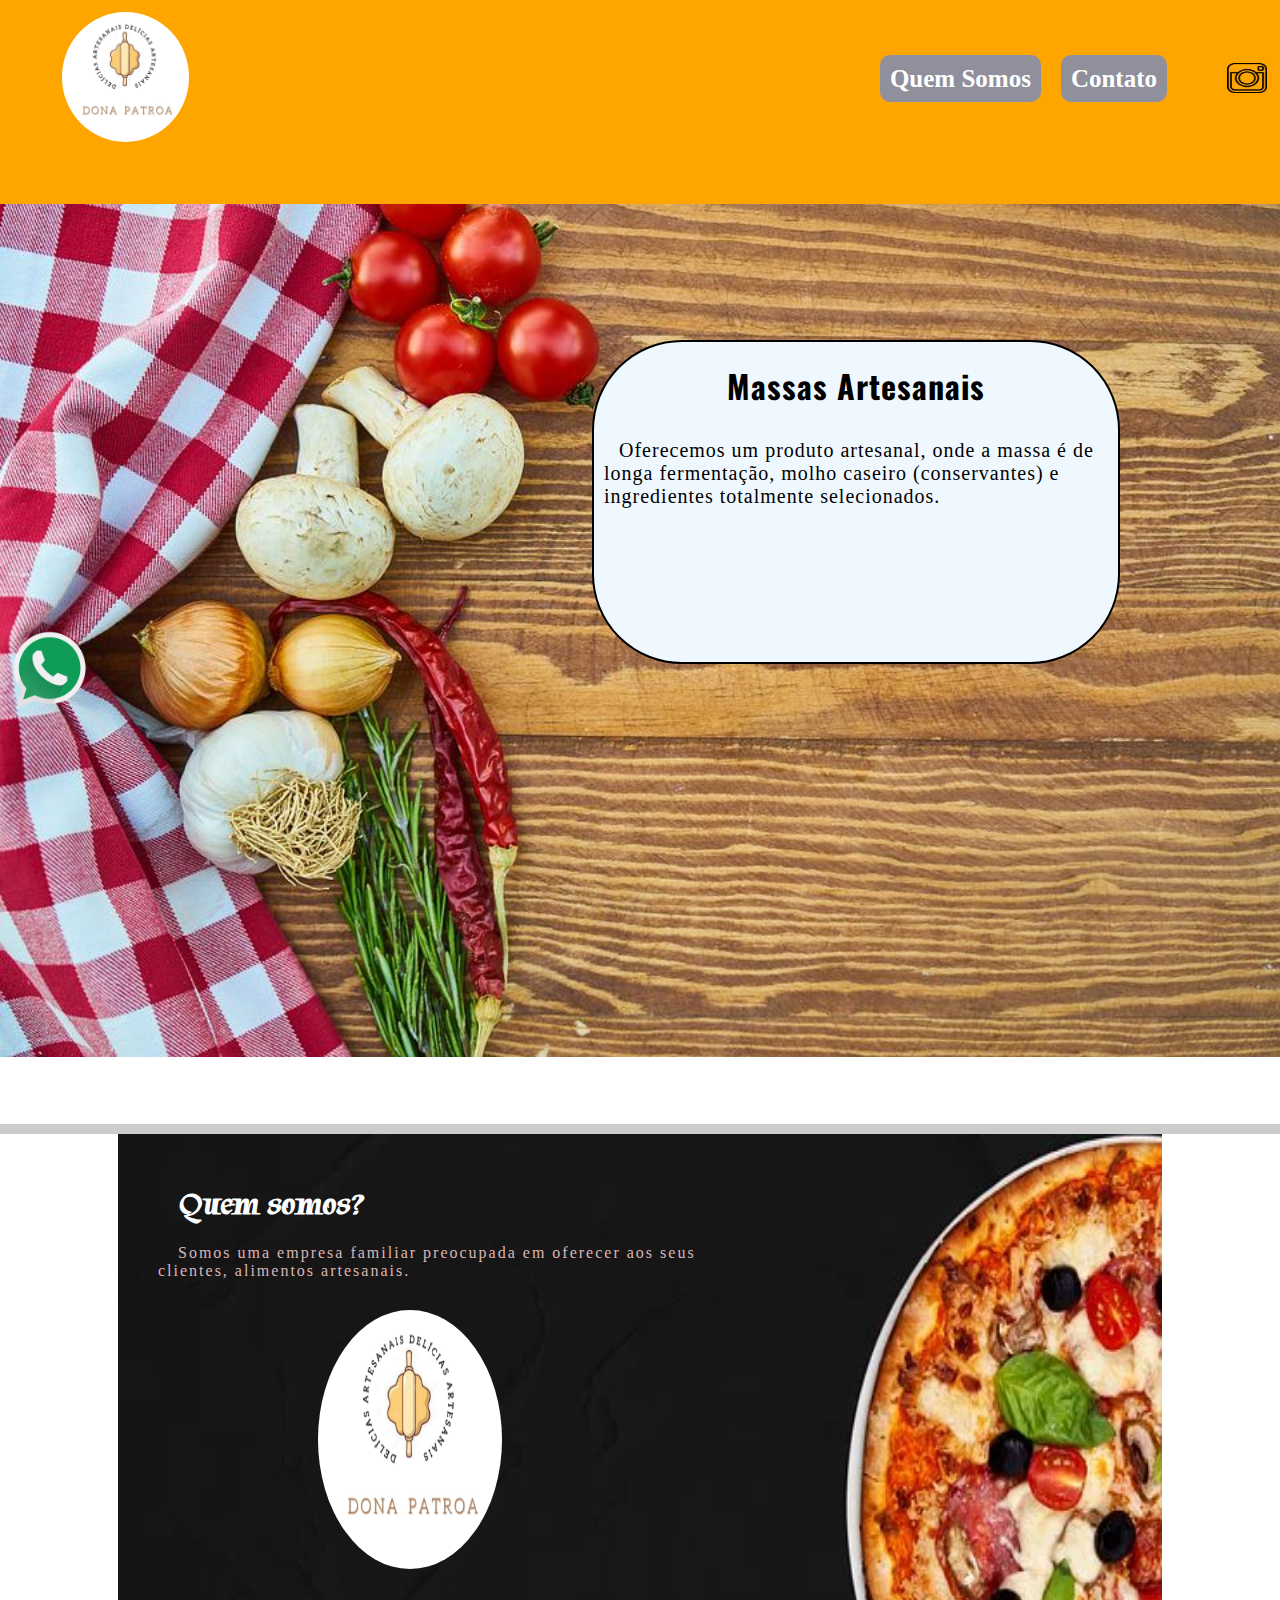
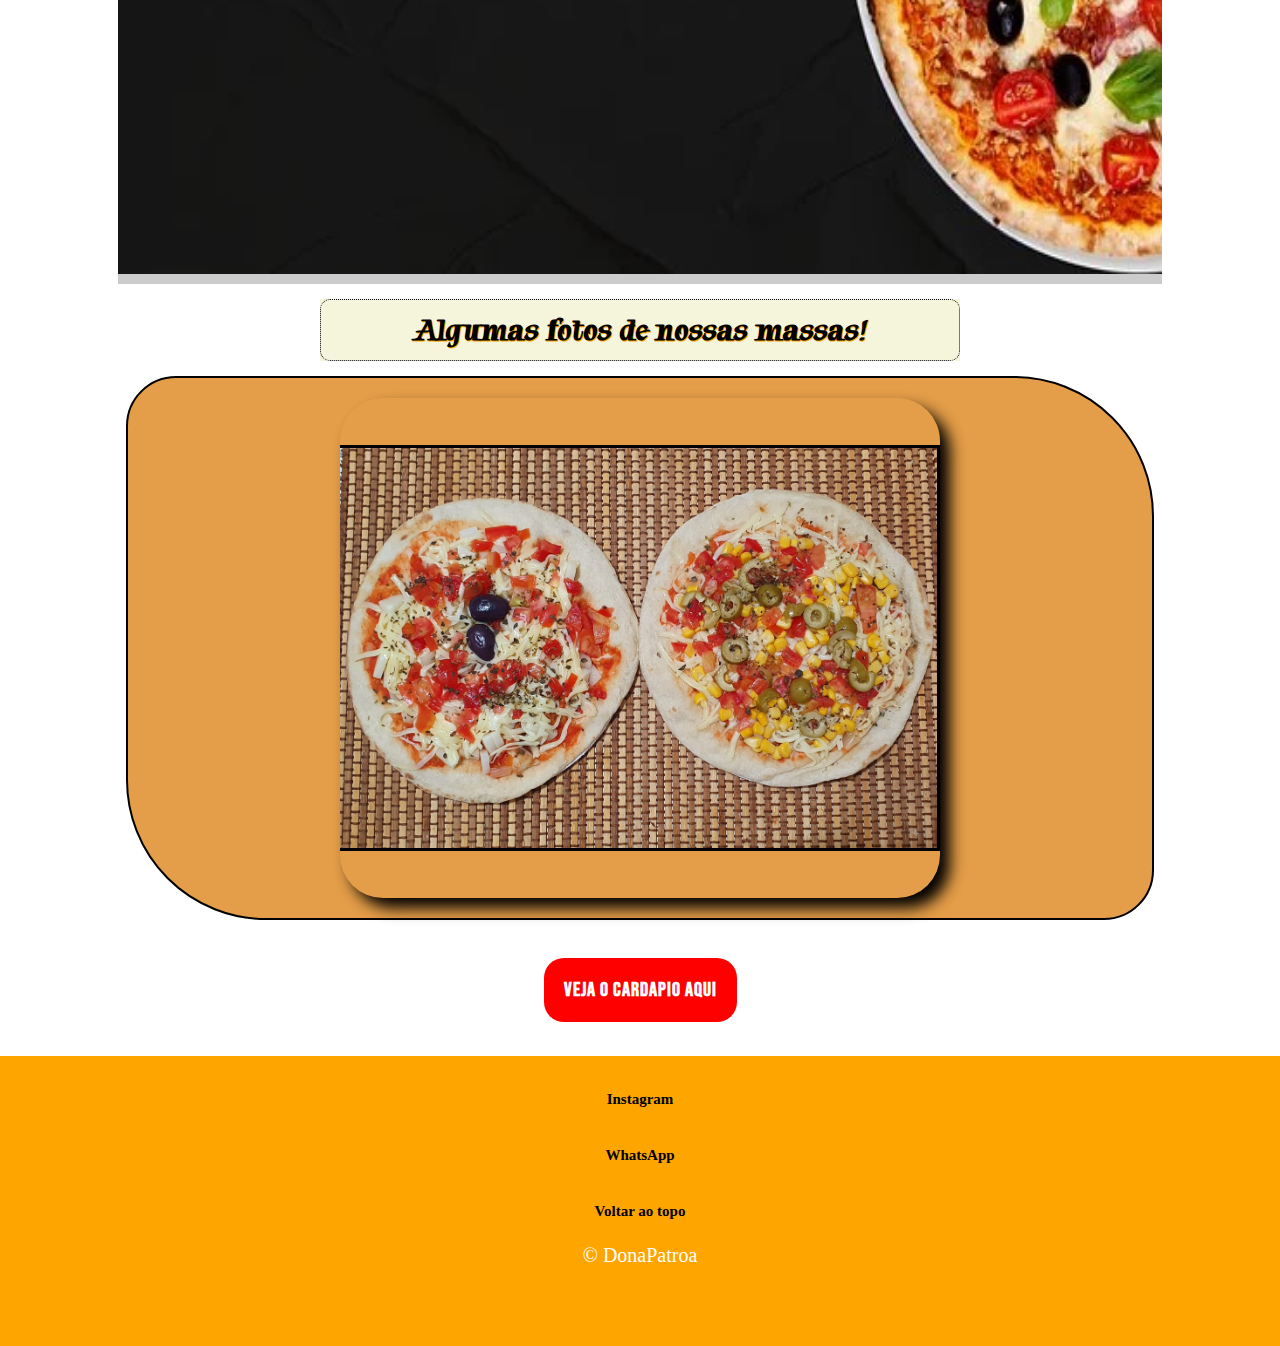
==== commit cb97bbdc: "automatizando...promocao" ====
--- a/index.html
+++ b/index.html
@@ -78,7 +78,7 @@
         <a href="imagens/Cardápio DonaPatroa (1).png"  target="_blank">Veja o cardapio aqui</a>
     </div>
 
-    <div class="propaganda-semanal">
+    <div id="propaganda-semanal">
         <div class="propaganda">
             <img src="imagens/propaganda-semanal-junho.jpeg" alt="Propaganda semanal">
         </div>
@@ -96,5 +96,19 @@
         </div>
         <p class="direitos-autorais">&copy; DonaPatroa</p>
     </footer>
+
+
+    <script>
+        var div = document.getElementById('propaganda-semanal');
+        var hoje = new Date();
+        var vencimento = new Date(2022, 5, 11);
+       
+        if(hoje > vencimento){
+            div.style.display = 'none';
+        }else{
+            div.style.display = 'block';
+        }
+    </script>
+
 </body>
 </html>--- a/estilos/estilo.css
+++ b/estilos/estilo.css
@@ -296,7 +296,7 @@
     letter-spacing: 1px;
 }
 
-.propaganda-semanal{
+#propaganda-semanal{
     width: 90vw;
     height: 100vh;
     margin: 20px auto;
@@ -311,14 +311,14 @@
     overflow: hidden;
 }
 
-.propaganda-semanal img{
+#propaganda-semanal img{
     width: 100%;
     height: 100%;
 }
 /*Para computador                                             */
 @media screen and (min-width:1100px) {
 
-    .propaganda-semanal{
+    #propaganda-semanal{
         width: 60vw;
         height: 100vh;
         margin: 20px auto;
@@ -335,7 +335,7 @@
         border-radius: 43px;
     }
     
-    .propaganda-semanal img{
+    #propaganda-semanal img{
         width: 100%;
         height: 100%;
     }
@@ -624,7 +624,7 @@
     border-radius: 43px;
 }
 
-.propaganda-semanal{
+#propaganda-semanal{
     background: linear-gradient(to top, rgba(204,204,204,1) 0%, rgba(222,185,129,1) 0%, rgba(244,162,38,1) 100%);
 }
 
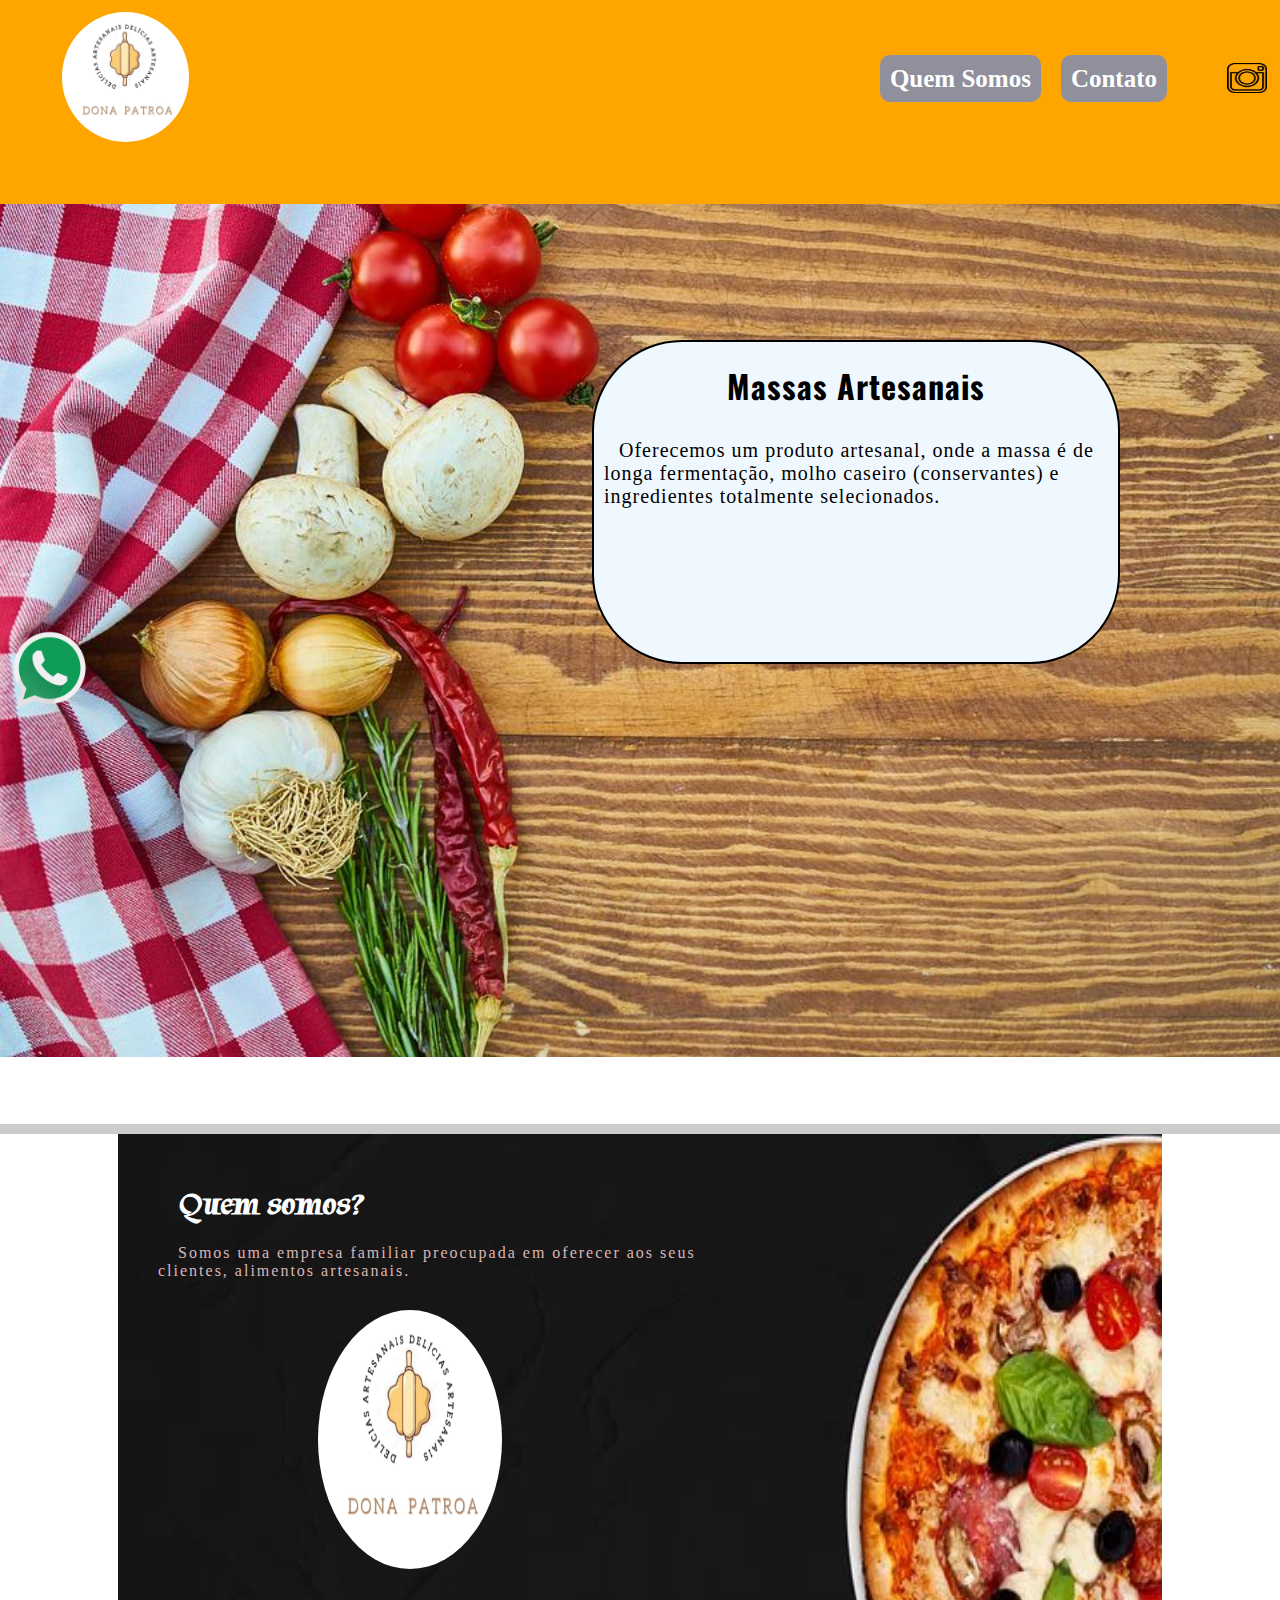
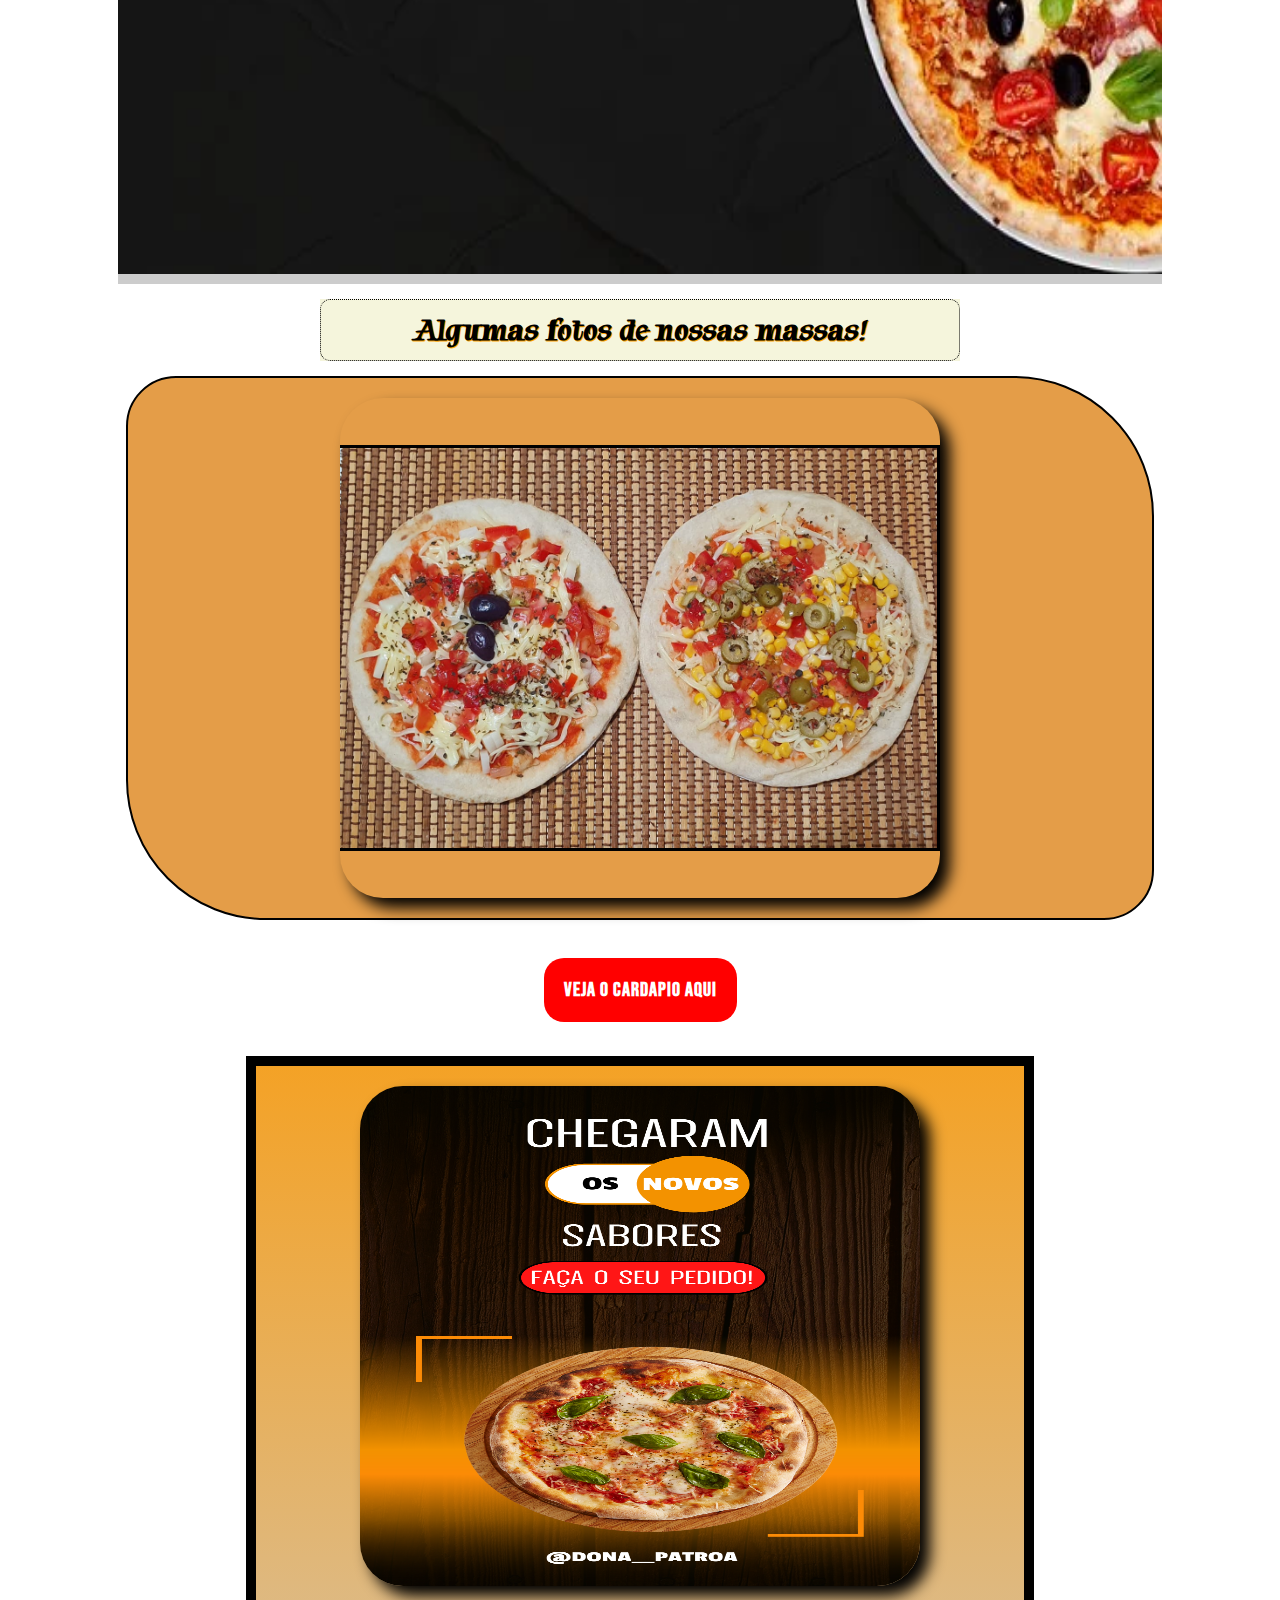
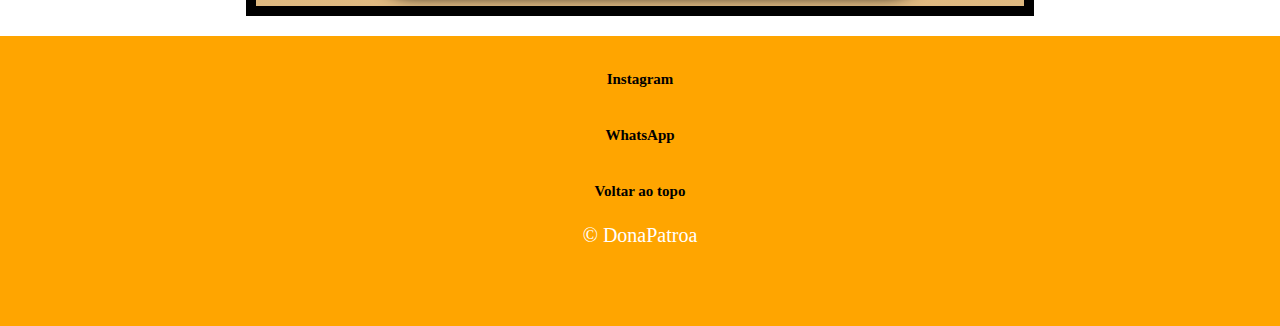
==== commit 554f3132: "atualizando cardapio e prop" ====
--- a/index.html
+++ b/index.html
@@ -75,12 +75,12 @@
         </div>
     </div>
     <div id="cardapio">
-        <a href="imagens/Cardápio DonaPatroa (1).png"  target="_blank">Veja o cardapio aqui</a>
+        <a href="imagens/Cardápio DonaPatroa (3).png"  target="_blank">Veja o cardapio aqui</a>
     </div>
 
     <div id="propaganda-semanal">
         <div class="propaganda">
-            <img src="imagens/propaganda-semanal-junho.jpeg" alt="Propaganda semanal">
+            <img src="imagens/Propaganda DP - novos Sabores (1).png" alt="Propaganda semanal" id="img-prop">
         </div>
     </div>
 
@@ -97,18 +97,22 @@
         <p class="direitos-autorais">&copy; DonaPatroa</p>
     </footer>
 
-
-    <script>
-        var div = document.getElementById('propaganda-semanal');
-        var hoje = new Date();
-        var vencimento = new Date(2022, 5, 11);
-       
-        if(hoje > vencimento){
-            div.style.display = 'none';
-        }else{
-            div.style.display = 'block';
-        }
-    </script>
+ <!--
+     <script>
+         var div = document.getElementById('propaganda-semanal');
+         var hoje = new Date();
+         var vencimento = new Date(2022, 5, 12);
+         var imgProp = document.getElementById('img-prop')
+ 
+ 
+        
+         if(hoje > vencimento){
+             div.style.display = 'none';
+         }else{
+             div.style.display = 'block';
+         }
+     </script>
+ -->
 
 </body>
 </html>